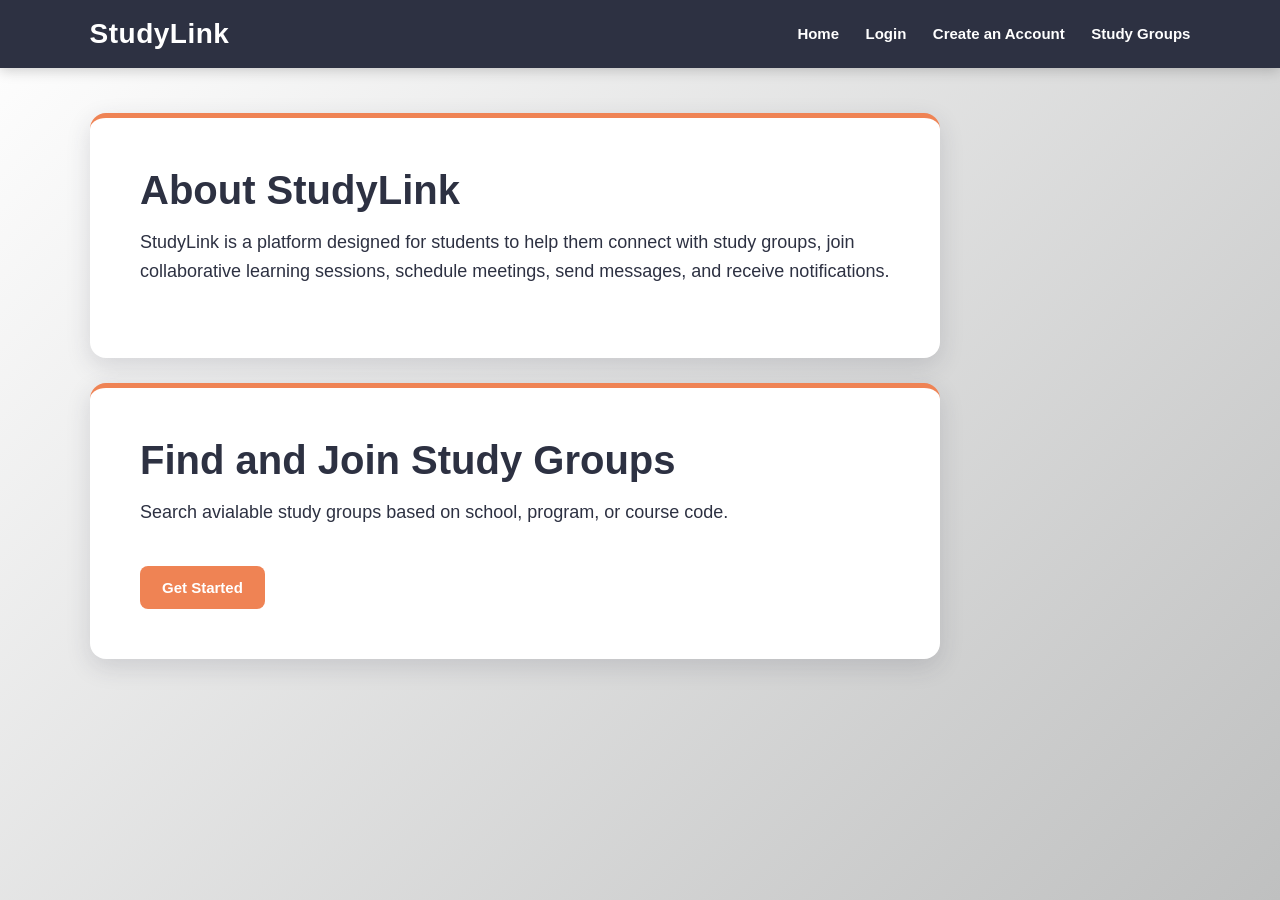
==== studylink/src/main/resources/static/index.html @ 3b62eede "Added UserCourseSErvice, authentication flow, profile management, UI theming, and study group search" ====
<!DOCTYPE html>
<html lang="en">
<head>
    <meta charset="UTF-8">
    <title>StudyLink</title>
    <link rel="stylesheet" href="css/style.css">
</head>
<body>

<header>
    <h1>StudyLink</h1>
    <nav>
        <a href="index.html">Home</a>
        <a href="login.html">Login</a>
        <a href="register.html">Create an Account</a>
        <a href="study-groups.html">Study Groups</a>
    </nav>
</header>

<main class="container">

    <section class="card hero">
        <h2>About StudyLink</h2>
        <p>StudyLink is a platform designed for students to help them connect with study groups, 
            join collaborative learning sessions, schedule meetings, send messages, and receive notifications. 
        </p>
    </section>

    <section class="card hero">
        <h2>Find and Join Study Groups</h2>
        <p>
            Search avialable study groups based on school, program, or course code.
        </p>
        <br>
        <a href="register.html">
            <button>Get Started</button>
        </a>
    </section>
</main>

</body>
</html>
---- studylink/src/main/resources/static/css/style.css ----
* {
    margin: 0;
    padding: 0;
    box-sizing: border-box;
}

:root {
    --dark: #2d3142;
    --gray: #bfc0c0;
    --white: #ffffff;
    --orange: #ef8354;
    --blue-gray: #4f5d75;
}

body {
    font-family: Arial, sans-serif;
    background: linear-gradient(135deg, #ffffff 0%, #bfc0c0 100%);
    color: var(--dark);
    min-height: 100vh;
}

header {
    background-color: var(--dark);
    color: var(--white);
    padding: 18px 7%;
    display: flex;
    justify-content: space-between;
    align-items: center;
    box-shadow: 0 3px 12px rgba(0, 0, 0, 0.18);
}

header h1 {
    font-size: 28px;
    letter-spacing: 0.5px;
}

nav a {
    color: var(--white);
    text-decoration: none;
    margin-left: 22px;
    font-weight: bold;
    font-size: 15px;
}

nav a:hover {
    color: var(--orange);
}

.container {
    width: 90%;
    max-width: 1100px;
    margin: 45px auto;
}

.card {
    background-color: var(--white);
    border-radius: 16px;
    padding: 30px;
    margin-bottom: 25px;
    box-shadow: 0 8px 25px rgba(45, 49, 66, 0.15);
    border-top: 5px solid var(--orange);
}

.hero {
    padding: 50px;
    max-width: 850px;
}

.hero h2 {
    font-size: 40px;
    margin-bottom: 15px;
}

.hero p {
    font-size: 18px;
    line-height: 1.6;
    margin-bottom: 22px;
}

h2 {
    margin-bottom: 18px;
    color: var(--dark);
    font-size: 28px;
}

p {
    line-height: 1.6;
}

form {
    max-width: 520px;
}

label {
    display: block;
    font-weight: bold;
    color: var(--dark);
    margin-bottom: 5px;
}

input,
select,
textarea {
    width: 100%;
    padding: 13px;
    margin-bottom: 18px;
    border: 1px solid var(--gray);
    border-radius: 8px;
    font-size: 15px;
    background-color: #ffffff;
}

input:focus,
select:focus,
textarea:focus {
    outline: none;
    border-color: var(--orange);
    box-shadow: 0 0 0 3px rgba(239, 131, 84, 0.2);
}

button {
    background-color: var(--orange);
    color: var(--white);
    border: none;
    padding: 13px 22px;
    border-radius: 8px;
    cursor: pointer;
    font-weight: bold;
    font-size: 15px;
}

button:hover {
    background-color: #d96f42;
}

.secondary-button {
    background-color: var(--blue-gray);
}

.secondary-button:hover {
    background-color: var(--dark);
}

#message {
    margin-top: 15px;
    font-weight: bold;
    color: var(--blue-gray);
}

.feature-grid {
    display: grid;
    grid-template-columns: repeat(auto-fit, minmax(220px, 1fr));
    gap: 20px;
}

.feature-card {
    background-color: #f7f7f7;
    padding: 22px;
    border-radius: 14px;
    border-left: 5px solid var(--blue-gray);
}

.feature-card h3 {
    margin-bottom: 10px;
    color: var(--dark);
}

.table {
    width: 100%;
    border-collapse: collapse;
    background-color: var(--white);
    border-radius: 10px;
    overflow: hidden;
}

.table th {
    background-color: var(--blue-gray);
    color: var(--white);
    padding: 14px;
    text-align: left;
}

.table td {
    padding: 14px;
    border-bottom: 1px solid #ddd;
}

@media (max-width: 700px) {
    header {
        flex-direction: column;
        align-items: flex-start;
    }

    nav {
        margin-top: 12px;
    }

    nav a {
        display: inline-block;
        margin: 6px 12px 6px 0;
    }

    .hero {
        padding: 30px;
    }

    .hero h2 {
        font-size: 30px;
    }
}

.profile-icon {
    width: 38px;
    height: 38px;
    background-color: var(--orange);
    border-radius: 50%;
    display: flex;
    align-items: center;
    justify-content: center;
}

.dashboard-layout {
    margin-top: 35px;
}

.dashboard-welcome {
    border-top: 5px solid var(--blue-gray);
}

.dashboard-grid {
    display: grid;
    grid-template-columns: repeat(2, 1fr);
    gap: 25px;
}

.list-item {
    border-left: 5px solid var(--orange);
    padding: 16px;
    margin-bottom: 16px;
    background-color: #f7f7f7;
    border-radius: 10px;
}

.list-item h3 {
    margin-bottom: 8px;
    color: var(--dark);
}

.list-item p {
    margin-bottom: 12px;
    color: var(--blue-gray);
}

.notification {
    background-color: #f7f7f7;
    padding: 14px;
    border-radius: 10px;
    margin-bottom: 12px;
    border-left: 5px solid var(--blue-gray);
}

.quick-actions {
    display: flex;
    flex-direction: column;
    gap: 12px;
}

.quick-actions button {
    width: 100%;
}

@media (max-width: 800px) {
    .dashboard-grid {
        grid-template-columns: 1fr;
    }

    .profile-area {
        margin-top: 12px;
    }
}

.profile-menu {
    position: relative;
}

.profile-button {
    display: flex;
    align-items: center;
    gap: 10px;
    background-color: transparent;
    color: var(--white);
    padding: 0;
}

.profile-button:hover {
    background-color: transparent;
    color: var(--orange);
}

.profile-dropdown {
    display: none;
    position: absolute;
    right: 0;
    top: 48px;
    background-color: var(--white);
    min-width: 210px;
    box-shadow: 0 8px 25px rgba(45, 49, 66, 0.2);
    border-radius: 12px;
    overflow: hidden;
    z-index: 10;
}

.profile-dropdown a,
.profile-dropdown button {
    display: block;
    width: 100%;
    padding: 14px 16px;
    color: var(--dark);
    background-color: var(--white);
    text-align: left;
    border: none;
    text-decoration: none;
    font-weight: bold;
    cursor: pointer;
}

.profile-dropdown a:hover,
.profile-dropdown button:hover {
    background-color: #f2f2f2;
    color: var(--orange);
}

.profile-dropdown.show {
    display: block;
}

.filter-form {
    display: grid;
    grid-template-columns: repeat(4, 1fr);
    gap: 18px;
    align-items: end;
}

.filter-form button {
    margin-bottom: 18px;
}

.group-card {
    background-color: #f7f7f7;
    padding: 18px;
    border-radius: 12px;
    border-left: 5px solid var(--orange);
    margin-bottom: 16px;
}

.group-card h3 {
    margin-bottom: 8px;
    color: var(--dark);
}

.group-card p {
    margin-bottom: 8px;
    color: var(--blue-gray);
}

.match-badge {
    display: inline-block;
    background-color: var(--orange);
    color: var(--white);
    padding: 5px 10px;
    border-radius: 20px;
    font-size: 13px;
    font-weight: bold;
    margin-bottom: 10px;
}

@media (max-width: 900px) {
    .filter-form {
        grid-template-columns: 1fr;
    }
}

.group-actions {
    margin: 20px 0;
}

.modal {
    display: none;
    position: fixed;
    z-index: 9999;
    left: 0;
    top: 0;
    width: 100%;
    height: 100%;
    overflow-y: auto;
    background-color: rgba(0, 0, 0, 0.45);
}

.modal-content {
    background-color: #ffffff;
    width: 90%;
    max-width: 650px;
    margin: 60px auto;
    padding: 30px;
    border-radius: 18px;
    box-shadow: 0 10px 35px rgba(0, 0, 0, 0.25);
}

.modal-header {
    display: flex;
    justify-content: space-between;
    align-items: center;
    margin-bottom: 20px;
}

.close-button {
    font-size: 30px;
    cursor: pointer;
    color: var(--blue-gray);
}

.close-button:hover {
    color: var(--orange);
}
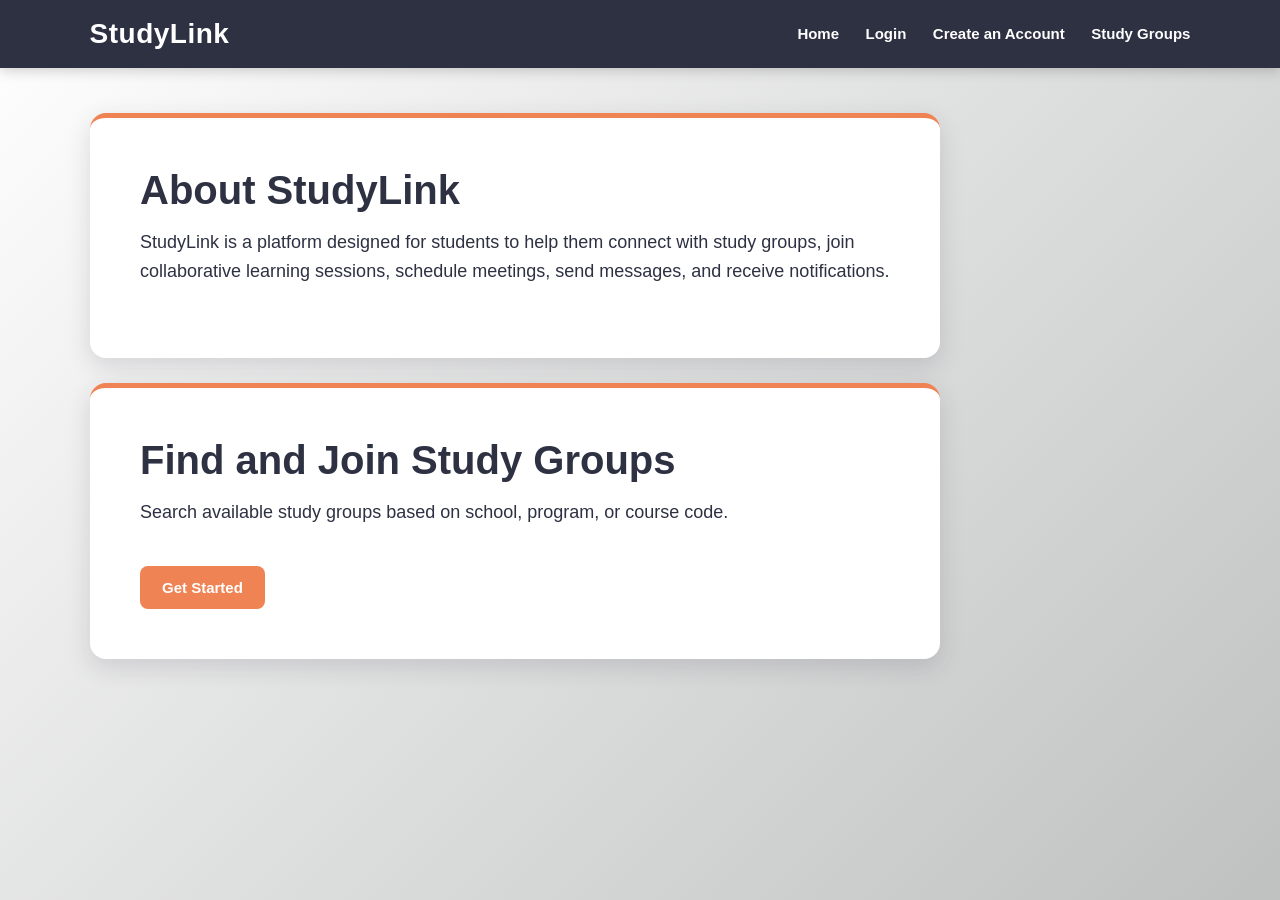
==== commit 396b57f2: "Added upcoming sessions page and logic, created StudySessionController, updated URLs, and fixed mino" ====
--- a/studylink/src/main/resources/static/index.html
+++ b/studylink/src/main/resources/static/index.html
@@ -29,7 +29,7 @@
     <section class="card hero">
         <h2>Find and Join Study Groups</h2>
         <p>
-            Search avialable study groups based on school, program, or course code.
+            Search available study groups based on school, program, or course code.
         </p>
         <br>
         <a href="register.html">
--- a/studylink/src/main/resources/static/css/style.css
+++ b/studylink/src/main/resources/static/css/style.css
@@ -89,6 +89,10 @@
 
 form {
     max-width: 520px;
+}
+
+.filter-form {
+    max-width: none;
 }
 
 label {
@@ -336,13 +340,34 @@
 
 .filter-form {
     display: grid;
-    grid-template-columns: repeat(4, 1fr);
-    gap: 18px;
-    align-items: end;
+    grid-template-columns: 1fr 1fr 1fr auto;
+    gap: 28px;
+    align-items: stretch;
+    width: 100%;
+    margin-top: 25px;
+    margin-bottom: 25px;
+    max-width: none;
+}
+
+.filter-form input {
+    width: 100%;
 }
 
 .filter-form button {
-    margin-bottom: 18px;
+    min-width: 180px;
+    height: 54px;
+    margin-top: 18px;
+    margin-bottom: 0;
+}
+
+.filter-form div {
+    display: flex;
+    flex-direction: column;
+}
+
+.required-field::after {
+    content: " *";
+    color: red;
 }
 
 .group-card {
@@ -422,3 +447,41 @@
 .close-button:hover {
     color: var(--orange);
 }
+
+.details-grid {
+    display: grid;
+    grid-template-columns: repeat(2, 1fr);
+    gap: 25px;
+}
+
+.member-item {
+    display: flex;
+    align-items: center;
+    gap: 16px;
+    background-color: #f7f7f7;
+    padding: 16px;
+    border-radius: 12px;
+    border-left: 5px solid var(--orange);
+    margin-bottom: 14px;
+}
+
+.member-avatar {
+    width: 48px;
+    height: 48px;
+    background-color: var(--blue-gray);
+    color: var(--white);
+    border-radius: 50%;
+    display: flex;
+    align-items: center;
+    justify-content: center;
+}
+
+.hidden-button {
+    display: none;
+}
+
+@media (max-width: 800px) {
+    .details-grid {
+        grid-template-columns: 1fr;
+    }
+}
